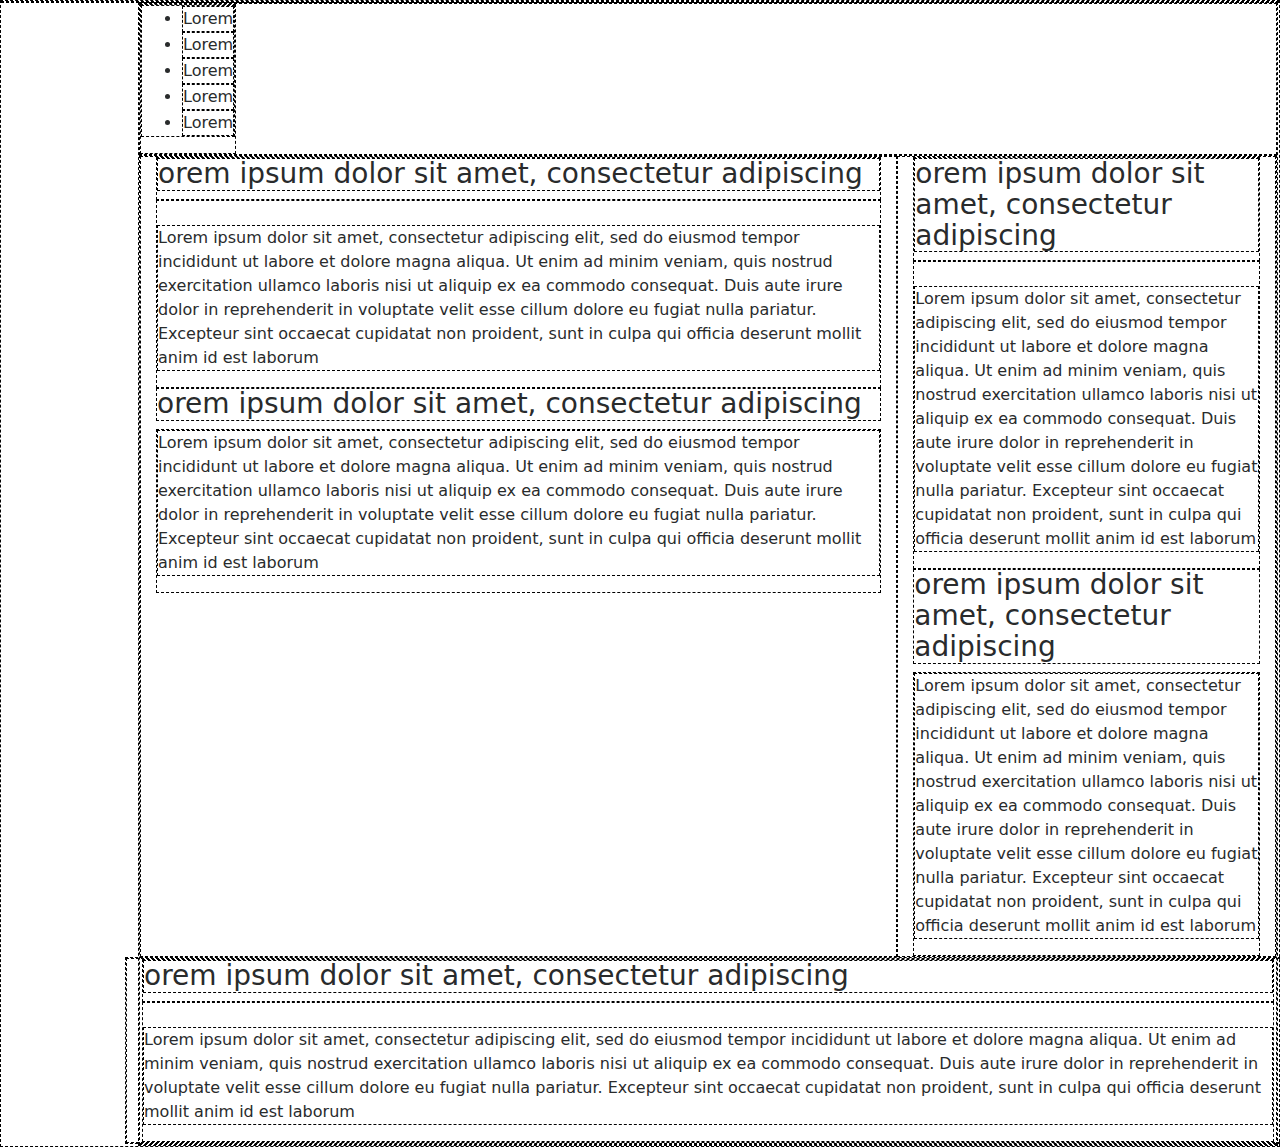
==== index.html @ f0260e76 "Add basic pannel structure" ====
<!DOCTYPE html>
<html>
  <head>
    <meta charset="utf-8">
    <link href="css/bootstrap.min.css" rel="stylesheet" type="text/css">
    <link href="css/style.css" rel="stylesheet" type="text/css">
    <title>Wikipedia</title>
  </head>
  <body>
    <div class="container">
      <div class="well row">
        <div class="col-xs-12">
          <ul>
            <li>Lorem</li>
            <li>Lorem</li>
            <li>Lorem</li>
            <li>Lorem</li>
            <li>Lorem</li>
          </ul>
        </div>
      </div>
      <!--2nd row----------------------------------------------------------------------------------------->
      <div class="row">
        <div class="panel panel-defult col-md-8">
          <div class="pannel-heading">
            <h3 class="pannel-title">orem ipsum dolor sit amet, consectetur adipiscing</h3>
          </div>
          <div class="panel-body">
            <img src="" alt="" />
            <p>Lorem ipsum dolor sit amet, consectetur adipiscing elit, sed do eiusmod tempor incididunt ut labore et dolore magna aliqua. Ut enim ad minim veniam, quis nostrud exercitation ullamco laboris nisi ut aliquip ex ea commodo consequat. Duis aute irure dolor in reprehenderit in voluptate velit esse cillum dolore eu fugiat nulla pariatur. Excepteur sint occaecat cupidatat non proident, sunt in culpa qui officia deserunt mollit anim id est laborum</p>
          </div>
          <h3 class="pannel-title">orem ipsum dolor sit amet, consectetur adipiscing</h3>
          <div class="panel-body">
            <p>Lorem ipsum dolor sit amet, consectetur adipiscing elit, sed do eiusmod tempor incididunt ut labore et dolore magna aliqua. Ut enim ad minim veniam, quis nostrud exercitation ullamco laboris nisi ut aliquip ex ea commodo consequat. Duis aute irure dolor in reprehenderit in voluptate velit esse cillum dolore eu fugiat nulla pariatur. Excepteur sint occaecat cupidatat non proident, sunt in culpa qui officia deserunt mollit anim id est laborum</p>
          </div>
        </div>
          <!--2nd row--------------------------------------------------------------------------------------->
          <div class="panel panel-defult col-md-4">
            <div class="pannel-heading">
              <h3 class="pannel-title">orem ipsum dolor sit amet, consectetur adipiscing</h3>
            </div>
            <div class="panel-body">
              <img src="" alt="" />
              <p>Lorem ipsum dolor sit amet, consectetur adipiscing elit, sed do eiusmod tempor incididunt ut labore et dolore magna aliqua. Ut enim ad minim veniam, quis nostrud exercitation ullamco laboris nisi ut aliquip ex ea commodo consequat. Duis aute irure dolor in reprehenderit in voluptate velit esse cillum dolore eu fugiat nulla pariatur. Excepteur sint occaecat cupidatat non proident, sunt in culpa qui officia deserunt mollit anim id est laborum</p>
            </div>
            <h3 class="pannel-title">orem ipsum dolor sit amet, consectetur adipiscing</h3>
            <div class="panel-body">
              <p>Lorem ipsum dolor sit amet, consectetur adipiscing elit, sed do eiusmod tempor incididunt ut labore et dolore magna aliqua. Ut enim ad minim veniam, quis nostrud exercitation ullamco laboris nisi ut aliquip ex ea commodo consequat. Duis aute irure dolor in reprehenderit in voluptate velit esse cillum dolore eu fugiat nulla pariatur. Excepteur sint occaecat cupidatat non proident, sunt in culpa qui officia deserunt mollit anim id est laborum</p>
            </div>
        </div>
        <!-- 3rd row-------------------------------------------------------------------------------->
        <div class="row">
          <div class="panel panel-defult col-md-12">
            <div class="pannel-heading">
              <h3 class="pannel-title">orem ipsum dolor sit amet, consectetur adipiscing</h3>
            </div>
            <div class="panel-body">
              <img src="" alt="" />
              <p>Lorem ipsum dolor sit amet, consectetur adipiscing elit, sed do eiusmod tempor incididunt ut labore et dolore magna aliqua. Ut enim ad minim veniam, quis nostrud exercitation ullamco laboris nisi ut aliquip ex ea commodo consequat. Duis aute irure dolor in reprehenderit in voluptate velit esse cillum dolore eu fugiat nulla pariatur. Excepteur sint occaecat cupidatat non proident, sunt in culpa qui officia deserunt mollit anim id est laborum</p>
            </div>
          </div>
        <!--- side bar -------------------------------------------------------------------------------->



      </div>
    </div>
  </body>
</html>
---- css/style.css ----
.sidebar
{
  float: left;
  background-color: white;
  width: 15%;

}

*{
  border:1px dashed black;

}
.container{
  float: right;
}
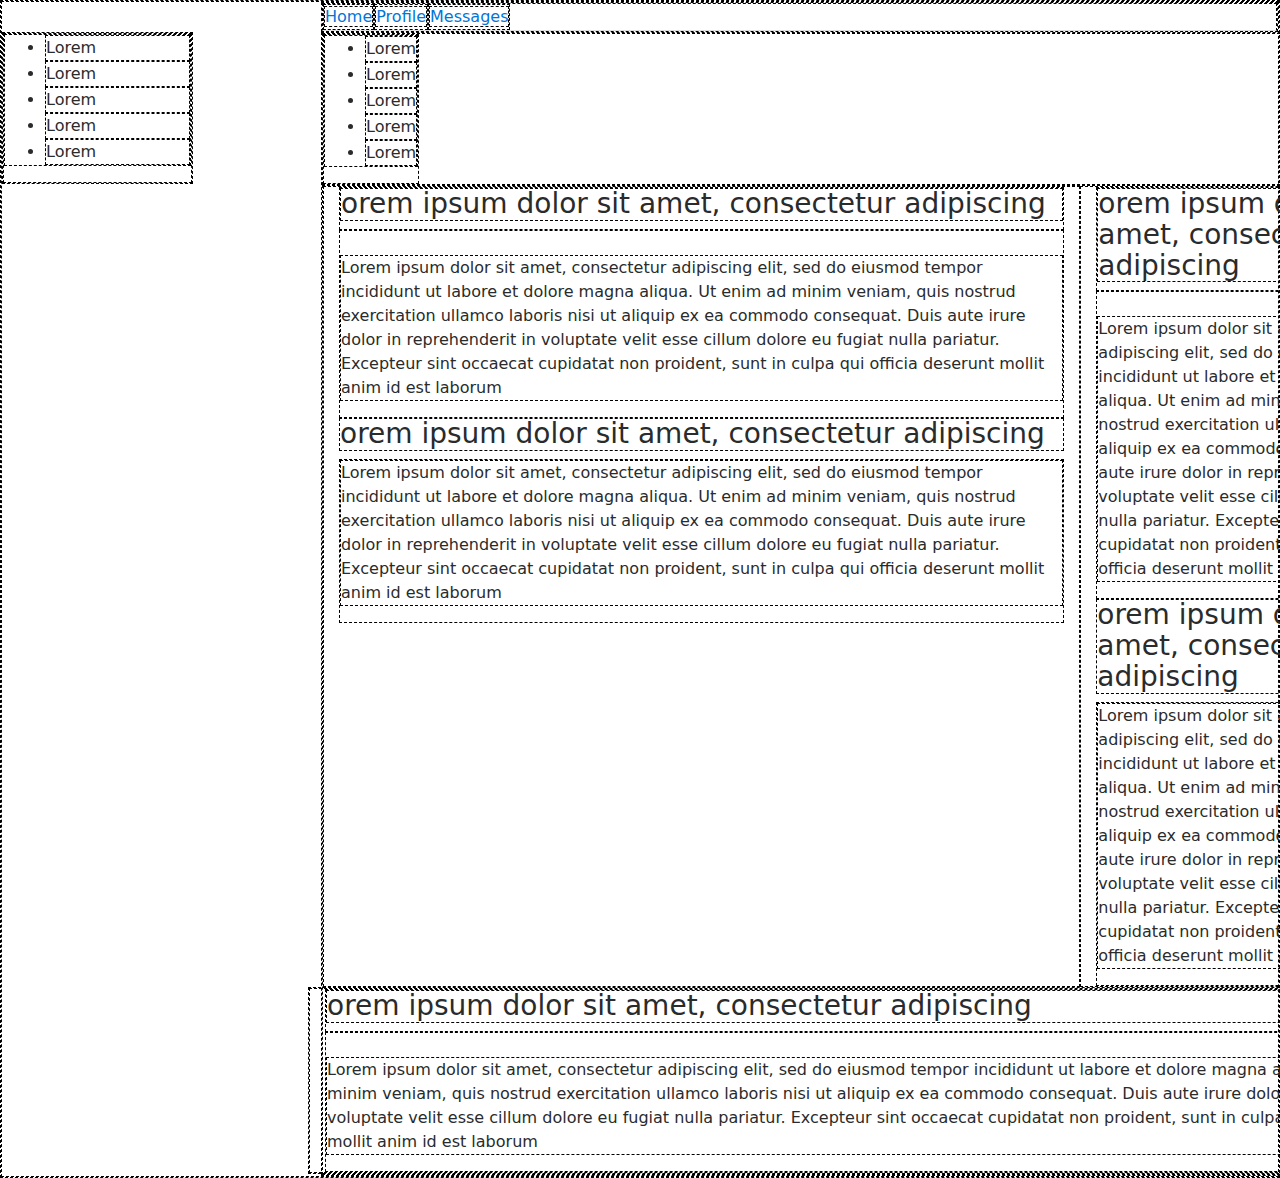
==== commit f3910be6: "Add navigation and side bar" ====
--- a/index.html
+++ b/index.html
@@ -7,6 +7,28 @@
     <title>Wikipedia</title>
   </head>
   <body>
+    <!--- nav bar-------------------------------------------------------------------------------->
+    <div class="wikinav">
+      <ul class="nav nav-tabs">
+        <li role="presentation" class="active"><a href="#">Home</a></li>
+        <li role="presentation"><a href="#">Profile</a></li>
+        <li role="presentation"><a href="#">Messages</a></li>
+      </ul>
+    </div>
+    <!--- side bar -------------------------------------------------------------------------------->
+    <div class="sidebar">
+      <div class="well">
+          <ul>
+            <li>Lorem</li>
+            <li>Lorem</li>
+            <li>Lorem</li>
+            <li>Lorem</li>
+            <li>Lorem</li>
+          </ul>
+        </div>
+      </div>
+
+    <!--1st row------------------------------------------------------------------------------------------>
     <div class="container">
       <div class="well row">
         <div class="col-xs-12">
@@ -59,8 +81,6 @@
               <p>Lorem ipsum dolor sit amet, consectetur adipiscing elit, sed do eiusmod tempor incididunt ut labore et dolore magna aliqua. Ut enim ad minim veniam, quis nostrud exercitation ullamco laboris nisi ut aliquip ex ea commodo consequat. Duis aute irure dolor in reprehenderit in voluptate velit esse cillum dolore eu fugiat nulla pariatur. Excepteur sint occaecat cupidatat non proident, sunt in culpa qui officia deserunt mollit anim id est laborum</p>
             </div>
           </div>
-        <!--- side bar -------------------------------------------------------------------------------->
-
 
 
       </div>
--- a/css/style.css
+++ b/css/style.css
@@ -8,8 +8,15 @@
 
 *{
   border:1px dashed black;
+}
+.container{
+  margin-left: 25%;
 
 }
-.container{
-  float: right;
+
+.sidebar {
+  float: left;
 }
+.wikinav{
+  margin-left: 25%;
+}
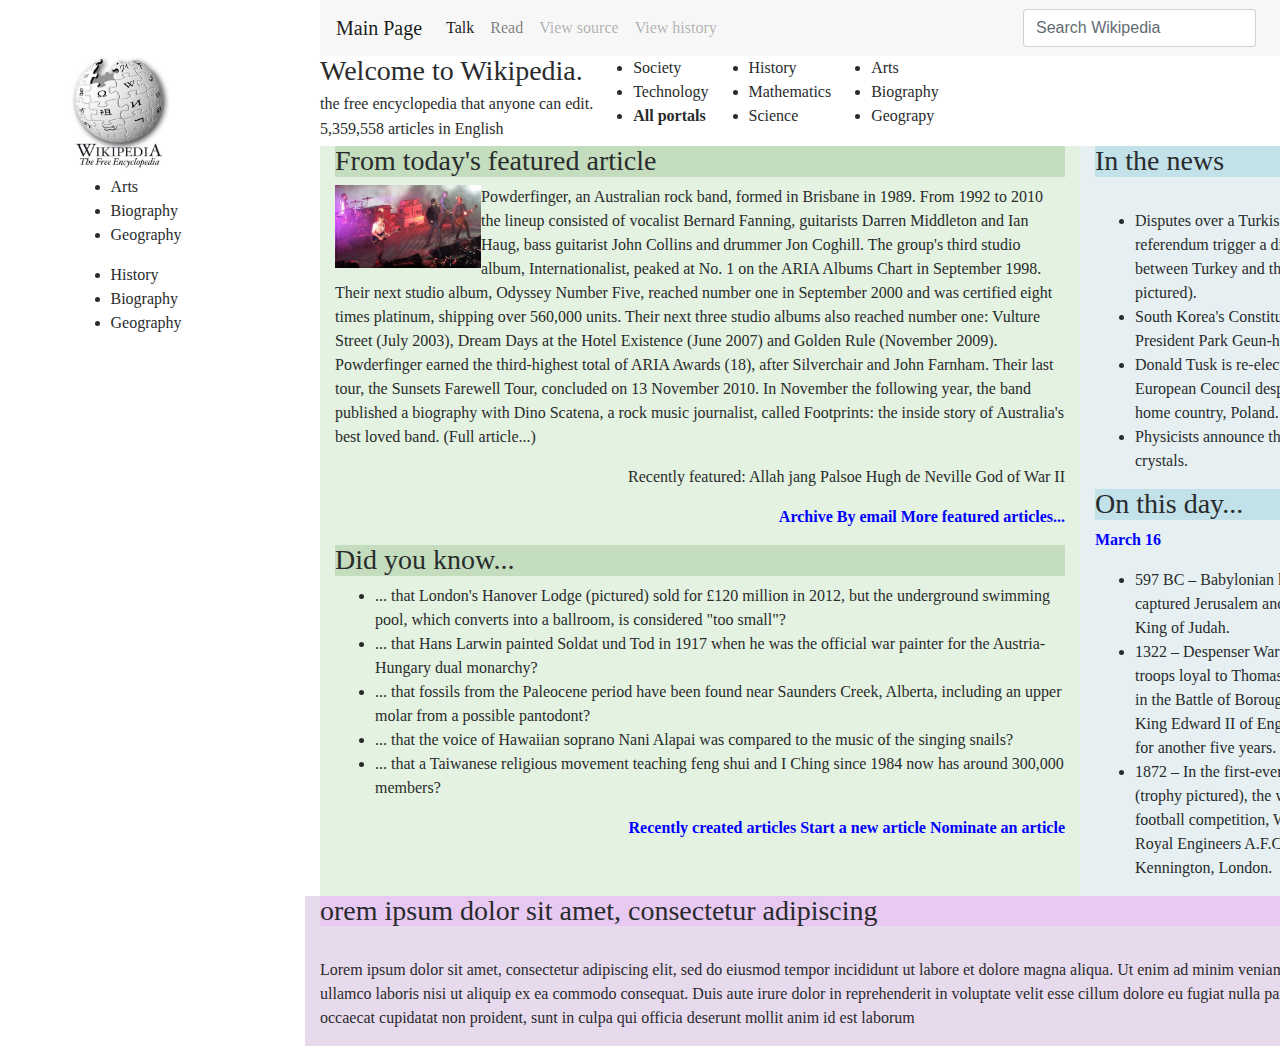
==== commit 855edd59: "Add image, colors" ====
--- a/index.html
+++ b/index.html
@@ -8,73 +8,136 @@
   </head>
   <body>
     <!--- nav bar-------------------------------------------------------------------------------->
-    <div class="wikinav">
-      <ul class="nav nav-tabs">
-        <li role="presentation" class="active"><a href="#">Home</a></li>
-        <li role="presentation"><a href="#">Profile</a></li>
-        <li role="presentation"><a href="#">Messages</a></li>
-      </ul>
+  <div class="inline-tab">
+    <nav class="navbar navbar-toggleable-md navbar-light bg-faded">
+      <a class="navbar-brand" href="#">Main Page</a>
+      <div class="collapse navbar-collapse" id="navbarSupportedContent">
+        <ul class="navbar-nav mr-auto">
+          <li class="nav-item active">
+            <a class="nav-link" href="#">Talk<span class="sr-only">(current)</span></a>
+          </li>
+          <li class="nav-item">
+            <a class="nav-link" href="#">Read</a>
+          </li>
+          <li class="nav-item">
+            <a class="nav-link disabled" href="#">View source</a>
+          </li>
+          <li class="nav-item">
+            <a class="nav-link disabled" href="#">View history</a>
+          </li>
+        </ul>
+        <form class="form-inline my-2 my-lg-0">
+          <input class="form-control mr-sm-2" type="text" placeholder="Search Wikipedia">
+        </form>
+      </div>
+      </nav>
     </div>
     <!--- side bar -------------------------------------------------------------------------------->
-    <div class="sidebar">
+
+    <div class="sidebar container">
+      <div class="container">
       <div class="well">
+          <img id="wikilogo" src="img/wiki_logo.jpg" alt="Picture of wiki Logo"/>
+
           <ul>
-            <li>Lorem</li>
-            <li>Lorem</li>
-            <li>Lorem</li>
-            <li>Lorem</li>
-            <li>Lorem</li>
+            <li>Arts</li>
+            <li>Biography</li>
+            <li>Geography</li>
+          </ul>
+            <ul>
+            <li>History</li>
+            <li>Biography</li>
+            <li>Geography</li>
           </ul>
         </div>
+      </div>
       </div>
 
     <!--1st row------------------------------------------------------------------------------------------>
     <div class="container">
       <div class="well row">
         <div class="col-xs-12">
-          <ul>
-            <li>Lorem</li>
-            <li>Lorem</li>
-            <li>Lorem</li>
-            <li>Lorem</li>
-            <li>Lorem</li>
-          </ul>
+          <div class="welcomewiki">
+            <h3>Welcome to Wikipedia.</h3>
+            <h6>the free encyclopedia that anyone can edit.</h6>
+            <h6>5,359,558 articles in English</h6>
+          </div>
+          <div class="first-ul">
+            <ul>
+              <li>Arts</li>
+              <li>Biography</li>
+              <li>Geograpy</li>
+            </ul>
+          </div>
+          <div class="first-ul">
+            <ul>
+              <li>History</li>
+              <li>Mathematics</li>
+              <li>Science</li>
+            </ul>
+          </div>
+          <div class="first-ul">
+            <ul>
+              <li>Society</li>
+              <li>Technology</li>
+              <li><strong>All portals</strong></li>
+            </ul>
+          </div>
         </div>
       </div>
       <!--2nd row----------------------------------------------------------------------------------------->
       <div class="row">
-        <div class="panel panel-defult col-md-8">
-          <div class="pannel-heading">
-            <h3 class="pannel-title">orem ipsum dolor sit amet, consectetur adipiscing</h3>
+        <div class="panel panel-defult col-md-8 green-panel">
+          <div class="panel-heading">
+            <h3 class="panel-title dark-green">From today's featured article</h3>
           </div>
           <div class="panel-body">
-            <img src="" alt="" />
-            <p>Lorem ipsum dolor sit amet, consectetur adipiscing elit, sed do eiusmod tempor incididunt ut labore et dolore magna aliqua. Ut enim ad minim veniam, quis nostrud exercitation ullamco laboris nisi ut aliquip ex ea commodo consequat. Duis aute irure dolor in reprehenderit in voluptate velit esse cillum dolore eu fugiat nulla pariatur. Excepteur sint occaecat cupidatat non proident, sunt in culpa qui officia deserunt mollit anim id est laborum</p>
+            <img class="pic1" src="img/pic1.jpg" alt="picture of band"/>
+            <p>Powderfinger, an Australian rock band, formed in Brisbane in 1989. From 1992 to 2010 the lineup consisted of vocalist Bernard Fanning, guitarists Darren Middleton and Ian Haug, bass guitarist John Collins and drummer Jon Coghill. The group's third studio album, Internationalist, peaked at No. 1 on the ARIA Albums Chart in September 1998. Their next studio album, Odyssey Number Five, reached number one in September 2000 and was certified eight times platinum, shipping over 560,000 units. Their next three studio albums also reached number one: Vulture Street (July 2003), Dream Days at the Hotel Existence (June 2007) and Golden Rule (November 2009). Powderfinger earned the third-highest total of ARIA Awards (18), after Silverchair and John Farnham. Their last tour, the Sunsets Farewell Tour, concluded on 13 November 2010. In November the following year, the band published a biography with Dino Scatena, a rock music journalist, called Footprints: the inside story of Australia's best loved band. (Full article...)</p>
+            <p class="recent-f">Recently featured: Allah jang Palsoe Hugh de Neville God of War II<p>
+            <p class="recent-f"><span class=blue-bold>Archive By email More featured articles...</span></p>
           </div>
-          <h3 class="pannel-title">orem ipsum dolor sit amet, consectetur adipiscing</h3>
+          <h3 class="panel-title dark-green">Did you know...</h3>
           <div class="panel-body">
-            <p>Lorem ipsum dolor sit amet, consectetur adipiscing elit, sed do eiusmod tempor incididunt ut labore et dolore magna aliqua. Ut enim ad minim veniam, quis nostrud exercitation ullamco laboris nisi ut aliquip ex ea commodo consequat. Duis aute irure dolor in reprehenderit in voluptate velit esse cillum dolore eu fugiat nulla pariatur. Excepteur sint occaecat cupidatat non proident, sunt in culpa qui officia deserunt mollit anim id est laborum</p>
+            <ul>
+              <li>... that London's Hanover Lodge (pictured) sold for £120 million in 2012, but the underground swimming pool, which converts into a ballroom, is considered "too small"?</li>
+              <li>... that Hans Larwin painted Soldat und Tod in 1917 when he was the official war painter for the Austria-Hungary dual monarchy?</li>
+              <li>... that fossils from the Paleocene period have been found near Saunders Creek, Alberta, including an upper molar from a possible pantodont?</li>
+              <li>... that the voice of Hawaiian soprano Nani Alapai was compared to the music of the singing snails?</li>
+              <li>... that a Taiwanese religious movement teaching feng shui and I Ching since 1984 now has around 300,000 members?</li>
+            </ul>
+            <p class="recent-f"><span class=blue-bold>Recently created articles Start a new article Nominate an article</span></p>
           </div>
         </div>
           <!--2nd row--------------------------------------------------------------------------------------->
-          <div class="panel panel-defult col-md-4">
-            <div class="pannel-heading">
-              <h3 class="pannel-title">orem ipsum dolor sit amet, consectetur adipiscing</h3>
+          <div class="panel panel-defult col-md-4 blue-panel">
+            <div class="panel-heading">
+              <h3 class="panel-title dark-blue">In the news</h3>
             </div>
             <div class="panel-body">
               <img src="" alt="" />
-              <p>Lorem ipsum dolor sit amet, consectetur adipiscing elit, sed do eiusmod tempor incididunt ut labore et dolore magna aliqua. Ut enim ad minim veniam, quis nostrud exercitation ullamco laboris nisi ut aliquip ex ea commodo consequat. Duis aute irure dolor in reprehenderit in voluptate velit esse cillum dolore eu fugiat nulla pariatur. Excepteur sint occaecat cupidatat non proident, sunt in culpa qui officia deserunt mollit anim id est laborum</p>
+              <ul>
+                <li>Disputes over a Turkish constitutional referendum trigger a diplomatic incident between Turkey and the Netherlands (protesters pictured).</li>
+                <li>South Korea's Constitutional Court removes President Park Geun-hye from office.</li>
+                <li>Donald Tusk is re-elected as President of the European Council despite opposition from his home country, Poland.</li>
+                <li>Physicists announce the first synthesis of time crystals.</li>
+              </ul>
             </div>
-            <h3 class="pannel-title">orem ipsum dolor sit amet, consectetur adipiscing</h3>
+            <h3 class="panel-title dark-blue">On this day...</h3>
             <div class="panel-body">
-              <p>Lorem ipsum dolor sit amet, consectetur adipiscing elit, sed do eiusmod tempor incididunt ut labore et dolore magna aliqua. Ut enim ad minim veniam, quis nostrud exercitation ullamco laboris nisi ut aliquip ex ea commodo consequat. Duis aute irure dolor in reprehenderit in voluptate velit esse cillum dolore eu fugiat nulla pariatur. Excepteur sint occaecat cupidatat non proident, sunt in culpa qui officia deserunt mollit anim id est laborum</p>
+              <p class=blue-bold>March 16</p>
+              <ul>
+                <li>597 BC – Babylonian king Nebuchadnezzar II captured Jerusalem and installed Zedekiah as King of Judah.</li>
+                <li>1322 – Despenser War: A royalist army defeated troops loyal to Thomas, 2nd Earl of Lancaster, in the Battle of Boroughbridge, which allowed King Edward II of England to hold on to power for another five years.</li>
+                <li>1872 – In the first-ever final of the FA Cup (trophy pictured), the world's oldest association football competition, Wanderers F.C. defeated Royal Engineers A.F.C. 1–0 at The Oval in Kennington, London.</li>
+              </ul>
             </div>
         </div>
         <!-- 3rd row-------------------------------------------------------------------------------->
         <div class="row">
-          <div class="panel panel-defult col-md-12">
-            <div class="pannel-heading">
-              <h3 class="pannel-title">orem ipsum dolor sit amet, consectetur adipiscing</h3>
+          <div class="panel panel-defult col-md-12 pink-panel">
+            <div class="panel-heading">
+              <h3 class="panel-title dark-pink">orem ipsum dolor sit amet, consectetur adipiscing</h3>
             </div>
             <div class="panel-body">
               <img src="" alt="" />
--- a/css/style.css
+++ b/css/style.css
@@ -6,17 +6,74 @@
 
 }
 
-*{
-  border:1px dashed black;
-}
 .container{
   margin-left: 25%;
 
 }
 
 .sidebar {
+  margin-left: 0%;
   float: left;
 }
 .wikinav{
   margin-left: 25%;
 }
+
+#wikilogo {
+  width: 75%;
+
+}
+
+.inline-tab {
+  margin-left: 25%;
+
+}
+
+.boxtab {
+ border: 1px 1px 1px 0 solid;
+ padding: 12px;
+ background-color: #e3e5e8;
+
+}
+.first-ul {
+  float: right;
+}
+
+.welcomewiki {
+  float: left;
+
+}
+.green-panel {
+  background-color: #e4f2e1;
+}
+.dark-green {
+  background-color: #c4ddbe;
+}
+.pic1 {
+  display: inline;
+  float: left;
+  width: 20%;
+}
+.blue-bold {
+  font-weight: bold;
+  color: blue;
+}
+.recent-f {
+  text-align: right;
+}
+body {
+  font-size: 16px;
+  font-family: serif;
+}
+.dark-blue {
+  background-color: #c2e1e8;
+}
+.blue-panel {
+  background-color: #e6f0f2;
+}
+.pink-panel {
+  background-color: #e8daed;
+}
+.dark-pink {
+  background-color: #e7c9f2;
+}
